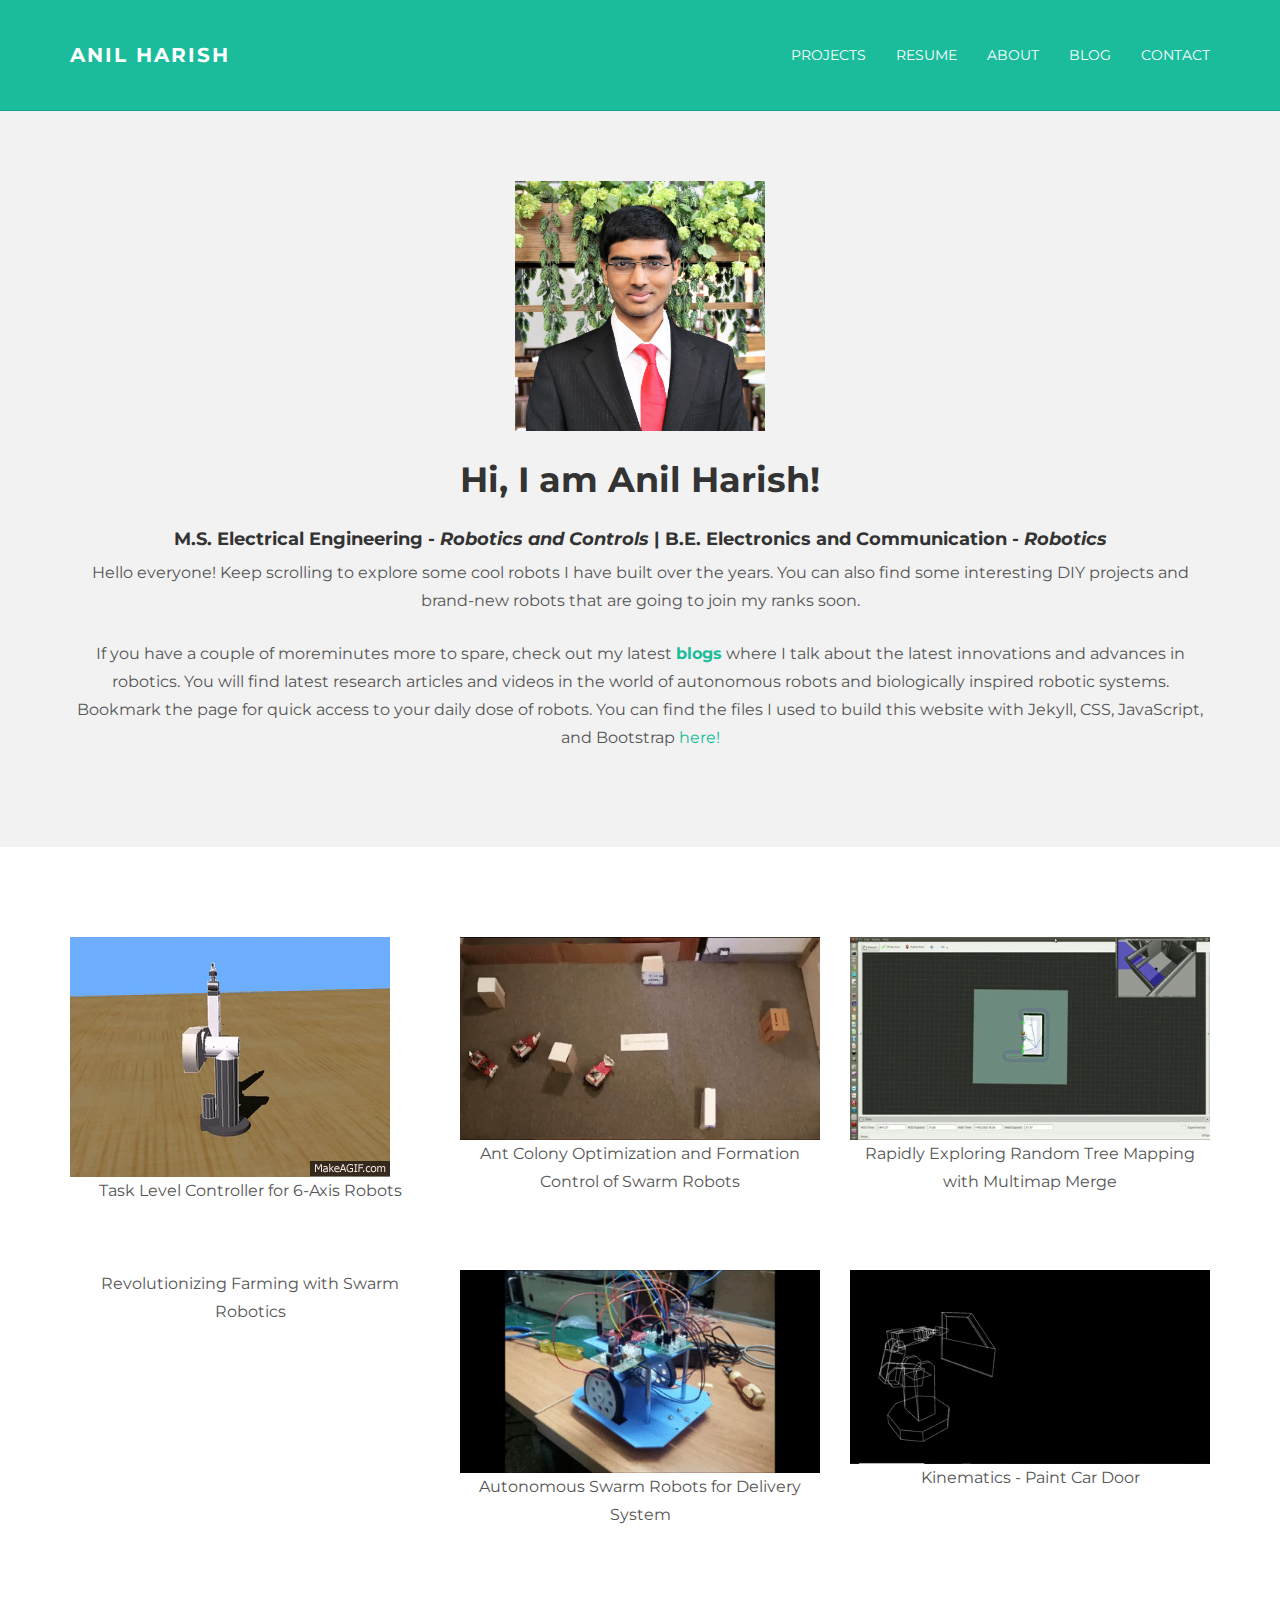
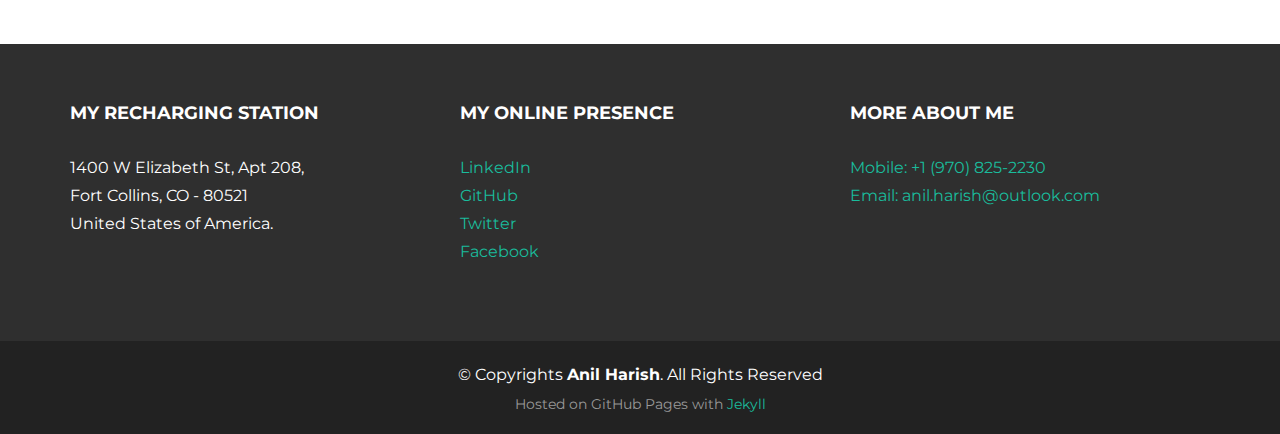
==== index.html @ 7418cc84 "Housekeeping v1.2" ====
﻿<!DOCTYPE html>
<html lang="en">
<head>
  <meta charset="utf-8">
  <title>ANIL HARISH - Welcome to My World of Robots</title>
  <meta content="width=device-width, initial-scale=1.0" name="viewport">
  <meta content="" name="keywords">
  <meta content="" name="description">

  <!-- Favicons -->
  <link href="img/favicon.png" rel="icon">
  <link href="img/apple-touch-icon.png" rel="apple-touch-icon">

  <!-- Google Fonts -->
  <link href="https://fonts.googleapis.com/css?family=Montserrat:300,400,500,700" rel="stylesheet">

  <!-- Bootstrap CSS File -->
  <link href="lib/bootstrap/css/bootstrap.min.css" rel="stylesheet">

  <!-- Libraries CSS Files -->
  <link href="lib/font-awesome/css/font-awesome.min.css" rel="stylesheet">

  <!-- Main Stylesheet File -->
  <link href="css/style.css" rel="stylesheet">

</head>

<body>

  <!-- Static navbar -->
  <div class="navbar navbar-inverse navbar-static-top">
    <div class="container">
      <div class="navbar-header">
        <button type="button" class="navbar-toggle" data-toggle="collapse" data-target=".navbar-collapse">
          <span class="icon-bar"></span>
          <span class="icon-bar"></span>
          <span class="icon-bar"></span>
        </button>
        <a class="navbar-brand" href="index.html">ANIL HARISH</a>
      </div>
      <div class="navbar-collapse collapse">
        <ul class="nav navbar-nav navbar-right">
          <li><a href="project.html">Projects</a></li>
          <li><a href="lib/docs/Anil_Harish.pdf">Resume</a></li>
          <li><a href="about.html">About</a></li>
          <li><a href="blog.html">Blog</a></li>
          <li><a href="contact.html">Contact</a></li>
        </ul>
      </div>
      <!--/.nav-collapse -->
    </div>
  </div>

  <!-- +++++ Welcome Section +++++ -->
  <div id="ww">
    <div class="container">
      <div class="row">
        <div class="col-lg-12 centered">
          <img src="img/user.jpg" width="250" height="250" alt="Anil Harish">
          <h1>Hi, I am Anil Harish!</h1>
          <h4>M.S. Electrical Engineering - <em>Robotics and Controls</em> | B.E. Electronics and Communication - <em>Robotics</em></h4>
          <p>Hello everyone! Keep scrolling to explore some cool robots I have built over the years. You can also find some interesting DIY projects and brand-new robots that are going to join my ranks soon. </p>
          <p>
              If you have a couple of moreminutes more to spare, check out my latest <a href="blog.html"><b>blogs</b></a> where I talk about the latest innovations and advances in robotics. You will find latest research articles and videos in the world of
              autonomous robots and biologically inspired robotic systems. Bookmark the page for quick access to your daily dose of robots. You can find the files I used to build this website with Jekyll, CSS, JavaScript, and Bootstrap <a href="https://github.com/anilharish/githubpages">here!</a>
          </p>
        </div>
        <!-- /col-lg-8 -->
      </div>
      <!-- /row -->
    </div>
    <!-- /container -->
  </div>
  <!-- /ww -->


  <!-- +++++ Projects Section +++++ -->

  <div class="container pt">
      <div class="row mt centered">
          <div class="col-lg-4">
              <a href="project01.html"><img class="img-responsive" src="img/portfolio/port01.gif" alt="" /></a>
              <p>Task Level Controller for 6-Axis Robots</p>
          </div>
          <div class="col-lg-4">
              <a href="project02.html"><img class="img-responsive" src="img/portfolio/port02.gif" alt="" /></a>
              <p>Ant Colony Optimization and Formation Control of Swarm Robots</p>
          </div>
          <div class="col-lg-4">
              <a href="project03.html"><img class="img-responsive" src="img/portfolio/port03.gif" alt="" /></a>
              <p>Rapidly Exploring Random Tree Mapping with Multimap Merge</p>
          </div>
      </div>
      <!-- /row -->
      <div class="row mt centered">
          <div class="col-lg-4">
              <a href="project04.html"><img class="img-responsive" src="img/portfolio/port04.gif" alt="" /></a>
              <p>Revolutionizing Farming with Swarm Robotics</p>
          </div>
          <div class="col-lg-4">
              <a href="project05.htmL"><img class="img-responsive" src="img/portfolio/port05.gif" alt="" /></a>
              <p>Autonomous Swarm Robots for Delivery System</p>
          </div>
          <div class="col-lg-4">
              <a href="project06.html"><img class="img-responsive" src="img/portfolio/port06.gif" alt="" /></a>
              <p>Kinematics - Paint Car Door</p>
          </div>
      </div>
      <!-- /row -->
  </div>
  <!-- /container -->


  <!-- +++++ Footer Section +++++ -->

  <div id="footer">
    <div class="container">
      <div class="row">
        <div class="col-lg-4">
          <h4>My Recharging Station</h4>
          <p>
            1400 W Elizabeth St, Apt 208,<br />Fort Collins, CO - 80521<br/> United States of America.
          </p>
        </div>
        <!-- /col-lg-4 -->

        <div class="col-lg-4">
          <h4>My Online Presence </h4>
          <p>
            <a href="https://linkedin.com/in/anilharish/">LinkedIn</a><br/>
            <a href="https://github.com/anilharish">GitHub</a><br/>
            <a href="https://twitter.com/anilh92">Twitter</a><br/>
            <a href="https://www.facebook.com/MY.TIME.IS.N0W">Facebook</a>
          </p>
        </div>
        <!-- /col-lg-4 -->

        <div class="col-lg-4">
          <h4>More About Me</h4>
          <p>
              <a>Mobile: +1 (970) 825-2230</a><br />
              <a>Email:  anil.harish@outlook.com</a>
          </p>
        </div>
        <!-- /col-lg-4 -->
      </div>
    </div>
  </div>

  <div id="copyrights">
    <div class="container">
      <p>
        &copy; Copyrights <strong>Anil Harish</strong>. All Rights Reserved
      </p>
      <div class="credits">
        Hosted on GitHub Pages with <a href="http://jekyllrb.com">Jekyll</a>
      </div>
    </div>
  </div>
  <!-- / copyrights -->

  <!-- JavaScript Libraries -->
  <script src="lib/jquery/jquery.min.js"></script>
  <script src="lib/bootstrap/js/bootstrap.min.js"></script>
  <script src="lib/php-mail-form/validate.js"></script>
  <script src="lib/easing/easing.min.js"></script>

  <!-- Template Main Javascript File -->
  <script src="js/main.js"></script>

</body>
</html>
---- css/style.css ----
/**
* Template Name: Stanley
* Template URL: https://templatemag.com/stanley-bootstrap-freelancer-template/
* Author: TemplateMag.com
* License: https://templatemag.com/license/
*/

body {
  background-color: #ffffff;
  font-family: 'Montserrat', sans-serif;
  font-weight: 400;
  font-size: 14px;
  color: #555;
  -webkit-font-smoothing: antialiased;
  -webkit-overflow-scrolling: touch;
}

/* Titles */

h1, h2, h3, h4, h5, h6 {
  font-family: 'Montserrat', sans-serif;
  font-weight: 700;
  color: #333;
}

h1 {
  font-size: 35px;
  margin-top: 30px;
  margin-bottom: 30px;
}

/* Paragraph & Typographic */

p {
  line-height: 28px;
  margin-bottom: 25px;
  font-size: 16px;
}

.centered {
  text-align: center;
}

code {
    font-family: 'Courier New';
}

/* Links */

a {
  color: #1abc9c;
  word-wrap: break-word;
  -webkit-transition: color 0.1s ease-in, background 0.1s ease-in;
  -moz-transition: color 0.1s ease-in, background 0.1s ease-in;
  -ms-transition: color 0.1s ease-in, background 0.1s ease-in;
  -o-transition: color 0.1s ease-in, background 0.1s ease-in;
  transition: color 0.1s ease-in, background 0.1s ease-in;
}

a:hover, a:focus {
  color: #7b7b7b;
  text-decoration: none;
  outline: 0;
}

a:before, a:after {
  -webkit-transition: color 0.1s ease-in, background 0.1s ease-in;
  -moz-transition: color 0.1s ease-in, background 0.1s ease-in;
  -ms-transition: color 0.1s ease-in, background 0.1s ease-in;
  -o-transition: color 0.1s ease-in, background 0.1s ease-in;
  transition: color 0.1s ease-in, background 0.1s ease-in;
}

hr {
  display: block;
  height: 1px;
  border: 0;
  border-top: 1px solid #ccc;
  margin: 1em 0;
  padding: 0;
}

.navbar {
  text-transform: uppercase;
  margin-bottom: 0px;
}

.navbar-inverse {
  padding: 30px 0;
}

@media (max-width: 768px ) {
  .navbar-inverse {
    padding: 15px 0;
  }
}
.navbar-inverse {
  background-color: #1abc9c;
  border-color: #16a085;
}

.navbar-inverse .navbar-nav>li>a {
  color: white;
}

.navbar-inverse .navbar-nav>li>a:hover {
  color: #222222;
}

.navbar-brand {
  font-weight: 700;
  font-size: 20px;
  letter-spacing: 2px;
}

.navbar-inverse .navbar-brand {
  color: white;
}

.navbar-inverse .navbar-toggle {
  border-color: transparent;
}

.progress-bar-theme {
  background-color: #1abc9c;
}

/* Helpers */

.mt {
  margin-top: 40px;
  margin-bottom: 40px;
}

.pt {
  padding-top: 50px;
  padding-bottom: 50px;
}

/* +++++ WRAP SECTIONS +++++ */

#ww {
  padding-top: 70px;
  padding-bottom: 70px;
  background-color: #f2f2f2;
}

#footer {
  background-color: #2f2f2f;
  padding-top: 50px;
  padding-bottom: 50px;
}

#footer p {
  color: white;
}

#footer h4 {
  color: white;
  text-transform: uppercase;
  padding-bottom: 20px;
}

/* +++++ Color Wraps / Blog Page +++++ */

#grey {
  padding-top: 60px;
  padding-bottom: 60px;
  background-color: #f2f2f2;
}

#white {
  padding-top: 60px;
  padding-bottom: 60px;
  background-color: #ffffff;
}

/* Blog Date*/

bd {
  font-size: 12px;
  text-transform: uppercase;
  color: #d2d2d2;
  font-weight: 700;
}

/* Blog Author*/

ba {
  font-size: 12px;
  text-transform: uppercase;
}

/* Blog Quote */

.bq {
  font-size: 22px;
  padding-top: 30px;
}

/* Blog Tags */

bt {
  font-size: 12px;
}

/* ================== PORTFOLIO IMAGES HOVER EFFECT ================== */

/* Effects also are controled by hover.zoom.js */

.zoom {
  display: block;
  position: relative;
  overflow: hidden;
  background: transparent url(../img/loader.gif) no-repeat center;
}

.zoomOverlay {
  position: absolute;
  top: 0;
  left: 0;
  bottom: 0;
  right: 0;
  display: none;
  background-image: url(../img/zoom.png);
  background-repeat: no-repeat;
  background-position: center;
}

.zoom2 {
  opacity: 1;
}

.zoom2:hover {
  opacity: 0.5;
}

/* glyphicon Configuration */

.glyphicon {
  font-size: 40px;
  color: #1abc9c;
}

/* Contact Form */

#contact {
  padding: 40px 0;
}

.contact-form {}

.contact-form label {
  color: #999;
}

.contact-form input, .contact-form textarea {
  padding: 10px 12px;
  border-radius: 0;
  box-shadow: none;
  font-size: 14px;
  height: auto;
}

.contact-form .form-send {
  text-align: center;
}

.contact-form .form-send button {
  background: #1abc9c;
  border: 0;
  padding: 10px 30px;
  color: #fff;
  transition: 0.4s;
  cursor: pointer;
}

.contact-form .form-send button:hover {
  background: #1de0ba;
}

.contact-form .validate {
  display: none;
  color: red;
  margin: 0 0 15px 0;
  font-weight: 400;
  font-size: 13px;
}

.contact-form .loading {
  display: none;
  color: #555;
  background: #fff;
  text-align: center;
  padding: 15px;
  margin: 15px 0;
}

.contact-form .loading:before {
  content: "";
  display: inline-block;
  border-radius: 50%;
  width: 24px;
  height: 24px;
  border: 3px solid #18d26e;
  border-top-color: #eee;
  -webkit-animation: animate-loading 1s linear infinite;
  animation: animate-loading 1s linear infinite;
}

@-webkit-keyframes animate-loading {
  0% {
    -webkit-transform: rotate(0deg);
    transform: rotate(0deg);
  }

  100% {
    -webkit-transform: rotate(360deg);
    transform: rotate(360deg);
  }
}

@keyframes animate-loading {
  0% {
    -webkit-transform: rotate(0deg);
    transform: rotate(0deg);
  }

  100% {
    -webkit-transform: rotate(360deg);
    transform: rotate(360deg);
  }
}

.contact-form .error-message {
  display: none;
  color: #fff;
  background: #ed3c0d;
  text-align: center;
  padding: 15px;
  font-weight: 600;
  margin: 15px 0;
}

.contact-form .sent-message {
  display: none;
  color: #fff;
  background: #18d26e;
  text-align: center;
  padding: 15px;
  font-weight: 600;
  margin: 15px 0;
}

/* Copyrights */

#copyrights {
  background: #222222;
  padding: 20px 0;
  text-align: center;
}

#copyrights p {
  margin-bottom: 5px;
  color: #fff;
}

#copyrights a {
  color: #1abc9c;
}

.credits {
  color: #999;
}
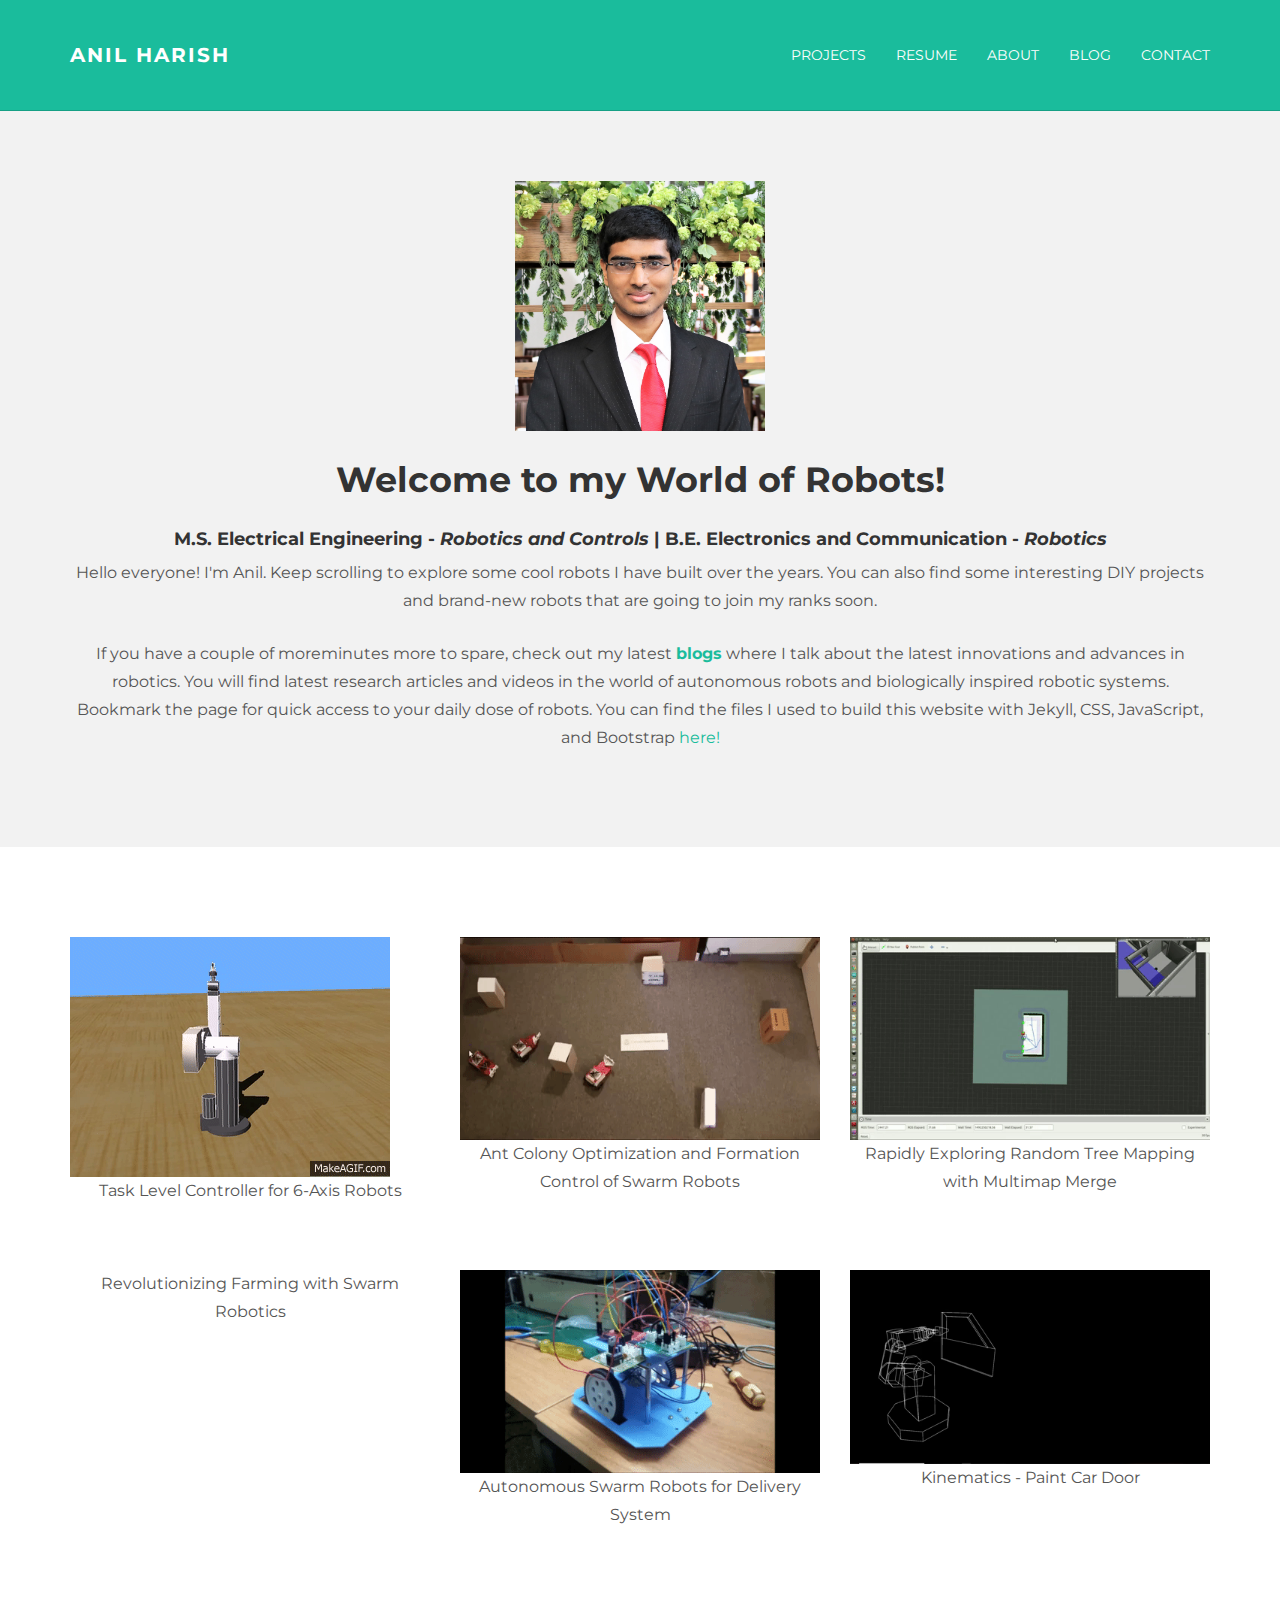
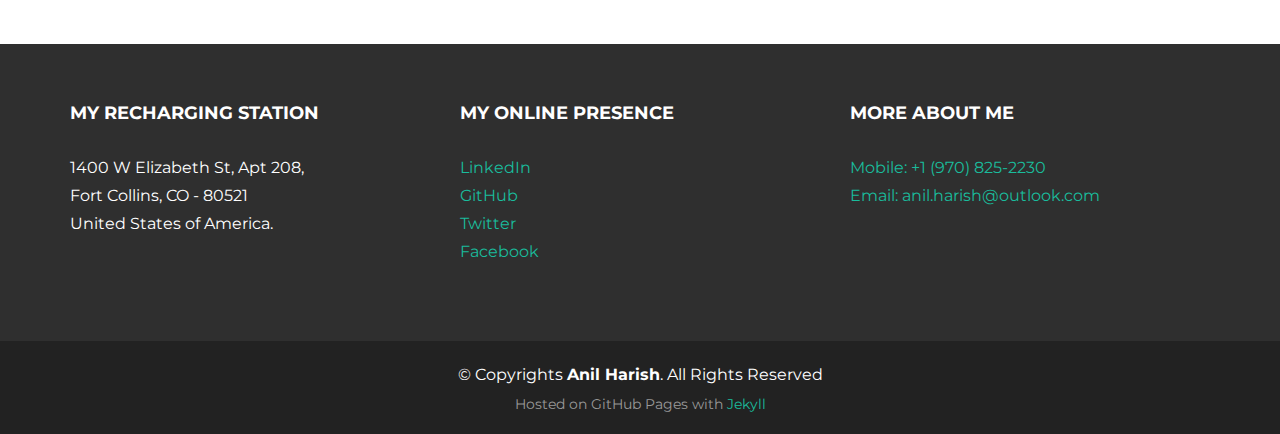
==== commit 739eb983: "Housekeeping v1.5" ====
--- a/index.html
+++ b/index.html
@@ -57,12 +57,12 @@
       <div class="row">
         <div class="col-lg-12 centered">
           <img src="img/user.jpg" width="250" height="250" alt="Anil Harish">
-          <h1>Hi, I am Anil Harish!</h1>
+          <h1>Welcome to my World of Robots!</h1>
           <h4>M.S. Electrical Engineering - <em>Robotics and Controls</em> | B.E. Electronics and Communication - <em>Robotics</em></h4>
-          <p>Hello everyone! Keep scrolling to explore some cool robots I have built over the years. You can also find some interesting DIY projects and brand-new robots that are going to join my ranks soon. </p>
+          <p>Hello everyone! I'm Anil. Keep scrolling to explore some cool robots I have built over the years. You can also find some interesting DIY projects and brand-new robots that are going to join my ranks soon. </p>
           <p>
               If you have a couple of moreminutes more to spare, check out my latest <a href="blog.html"><b>blogs</b></a> where I talk about the latest innovations and advances in robotics. You will find latest research articles and videos in the world of
-              autonomous robots and biologically inspired robotic systems. Bookmark the page for quick access to your daily dose of robots. You can find the files I used to build this website with Jekyll, CSS, JavaScript, and Bootstrap <a href="https://github.com/anilharish/githubpages">here!</a>
+              autonomous robots and biologically inspired robotic systems. Bookmark the page for quick access to your daily dose of robots. You can find the files I used to build this website with Jekyll, CSS, JavaScript, and Bootstrap <a href="https://github.com/anilharish/anilharish.github.io">here!</a>
           </p>
         </div>
         <!-- /col-lg-8 -->
@@ -98,7 +98,7 @@
               <p>Revolutionizing Farming with Swarm Robotics</p>
           </div>
           <div class="col-lg-4">
-              <a href="project05.htmL"><img class="img-responsive" src="img/portfolio/port05.gif" alt="" /></a>
+              <a href="project05.html"><img class="img-responsive" src="img/portfolio/port05.gif" alt="" /></a>
               <p>Autonomous Swarm Robots for Delivery System</p>
           </div>
           <div class="col-lg-4">
--- a/css/style.css
+++ b/css/style.css
@@ -1,9 +1,3 @@
-/**
-* Template Name: Stanley
-* Template URL: https://templatemag.com/stanley-bootstrap-freelancer-template/
-* Author: TemplateMag.com
-* License: https://templatemag.com/license/
-*/
 
 body {
   background-color: #ffffff;
@@ -38,7 +32,8 @@
 }
 
 .centered {
-  text-align: center;
+    text-align: center;
+    list-style-position: inside;
 }
 
 code {
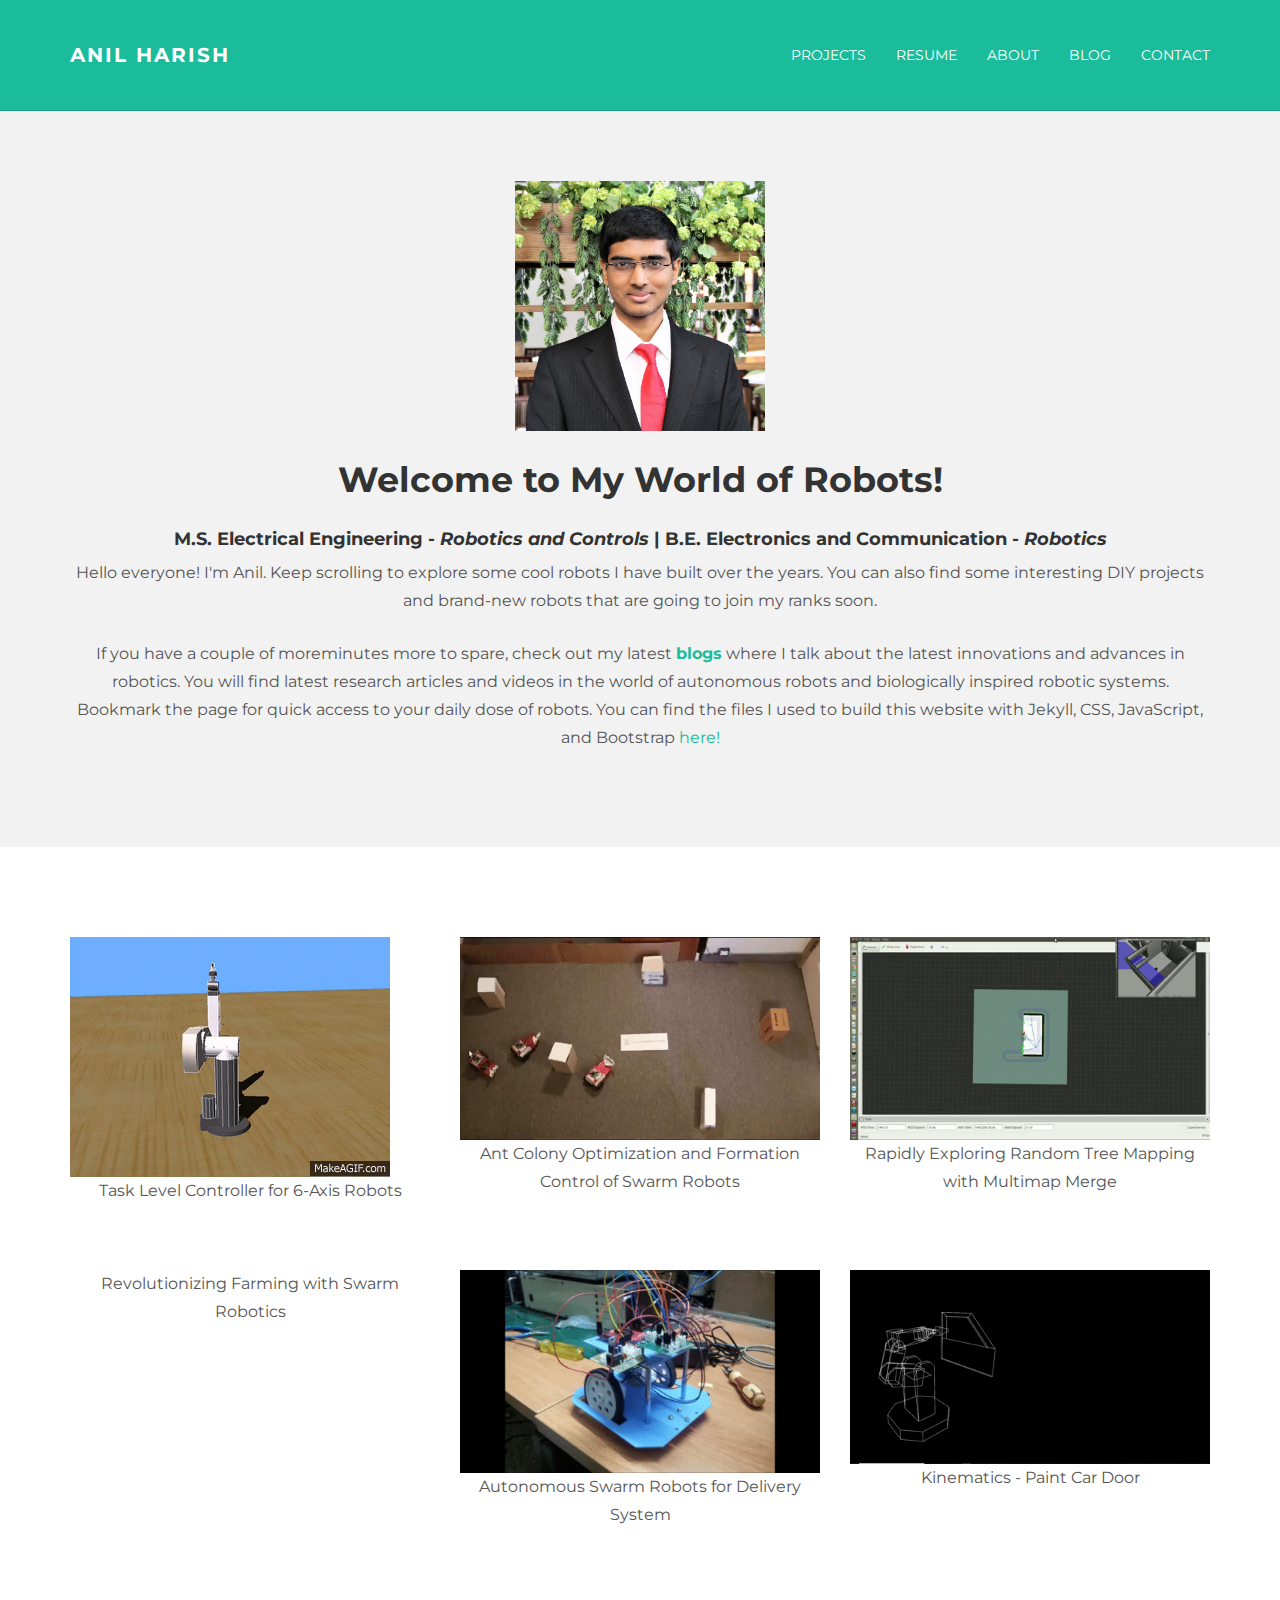
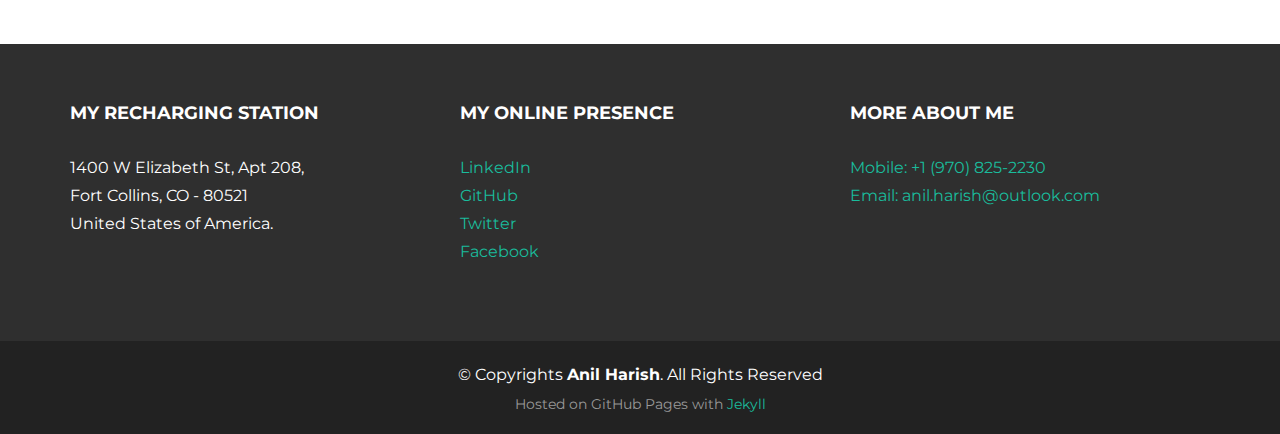
==== commit b46c9761: "Housekeeping v1.6" ====
--- a/index.html
+++ b/index.html
@@ -57,7 +57,7 @@
       <div class="row">
         <div class="col-lg-12 centered">
           <img src="img/user.jpg" width="250" height="250" alt="Anil Harish">
-          <h1>Welcome to my World of Robots!</h1>
+          <h1>Welcome to My World of Robots!</h1>
           <h4>M.S. Electrical Engineering - <em>Robotics and Controls</em> | B.E. Electronics and Communication - <em>Robotics</em></h4>
           <p>Hello everyone! I'm Anil. Keep scrolling to explore some cool robots I have built over the years. You can also find some interesting DIY projects and brand-new robots that are going to join my ranks soon. </p>
           <p>
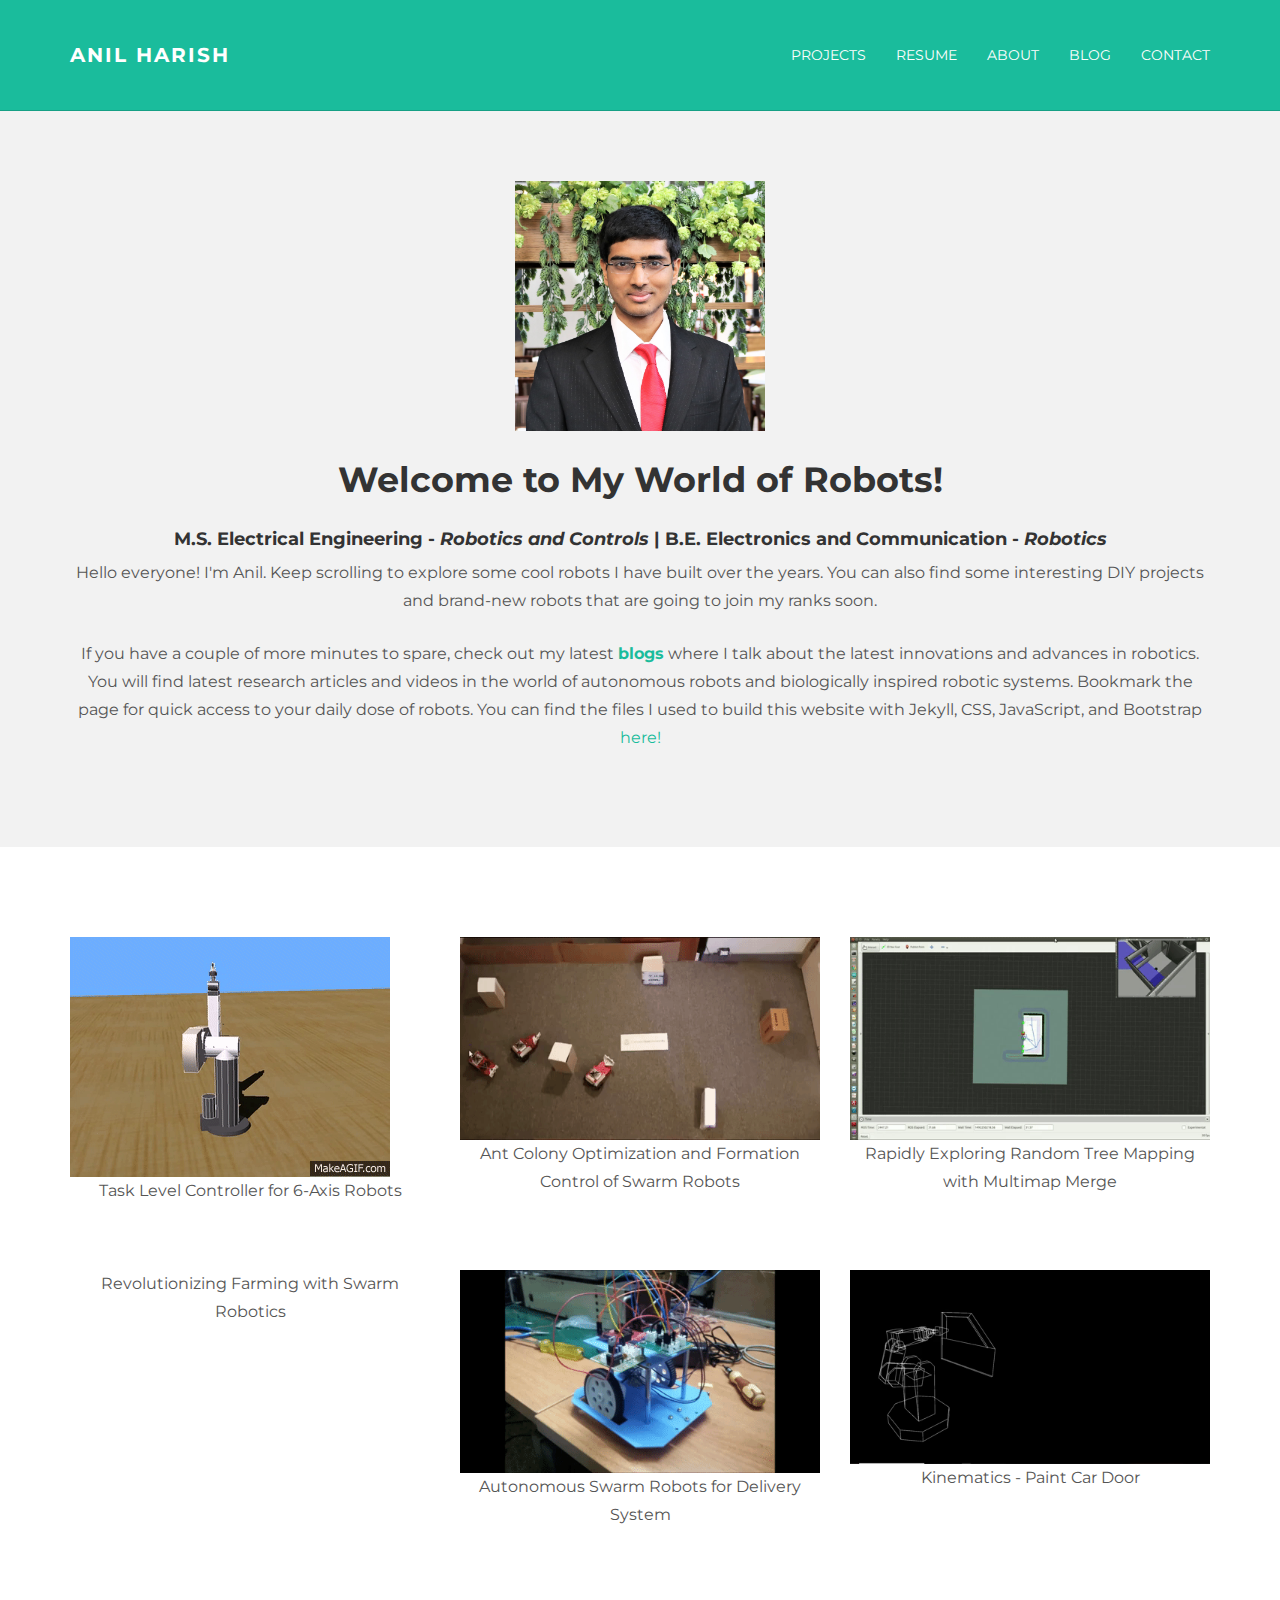
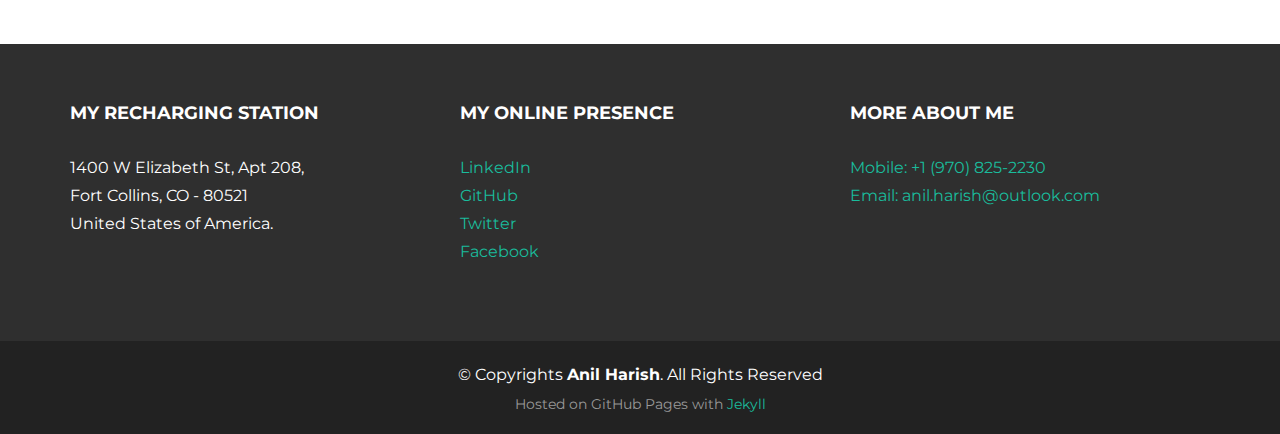
==== commit 770a67b0: "Housekeeping v1.7" ====
--- a/index.html
+++ b/index.html
@@ -61,7 +61,7 @@
           <h4>M.S. Electrical Engineering - <em>Robotics and Controls</em> | B.E. Electronics and Communication - <em>Robotics</em></h4>
           <p>Hello everyone! I'm Anil. Keep scrolling to explore some cool robots I have built over the years. You can also find some interesting DIY projects and brand-new robots that are going to join my ranks soon. </p>
           <p>
-              If you have a couple of moreminutes more to spare, check out my latest <a href="blog.html"><b>blogs</b></a> where I talk about the latest innovations and advances in robotics. You will find latest research articles and videos in the world of
+              If you have a couple of more minutes to spare, check out my latest <a href="blog.html"><b>blogs</b></a> where I talk about the latest innovations and advances in robotics. You will find latest research articles and videos in the world of
               autonomous robots and biologically inspired robotic systems. Bookmark the page for quick access to your daily dose of robots. You can find the files I used to build this website with Jekyll, CSS, JavaScript, and Bootstrap <a href="https://github.com/anilharish/anilharish.github.io">here!</a>
           </p>
         </div>
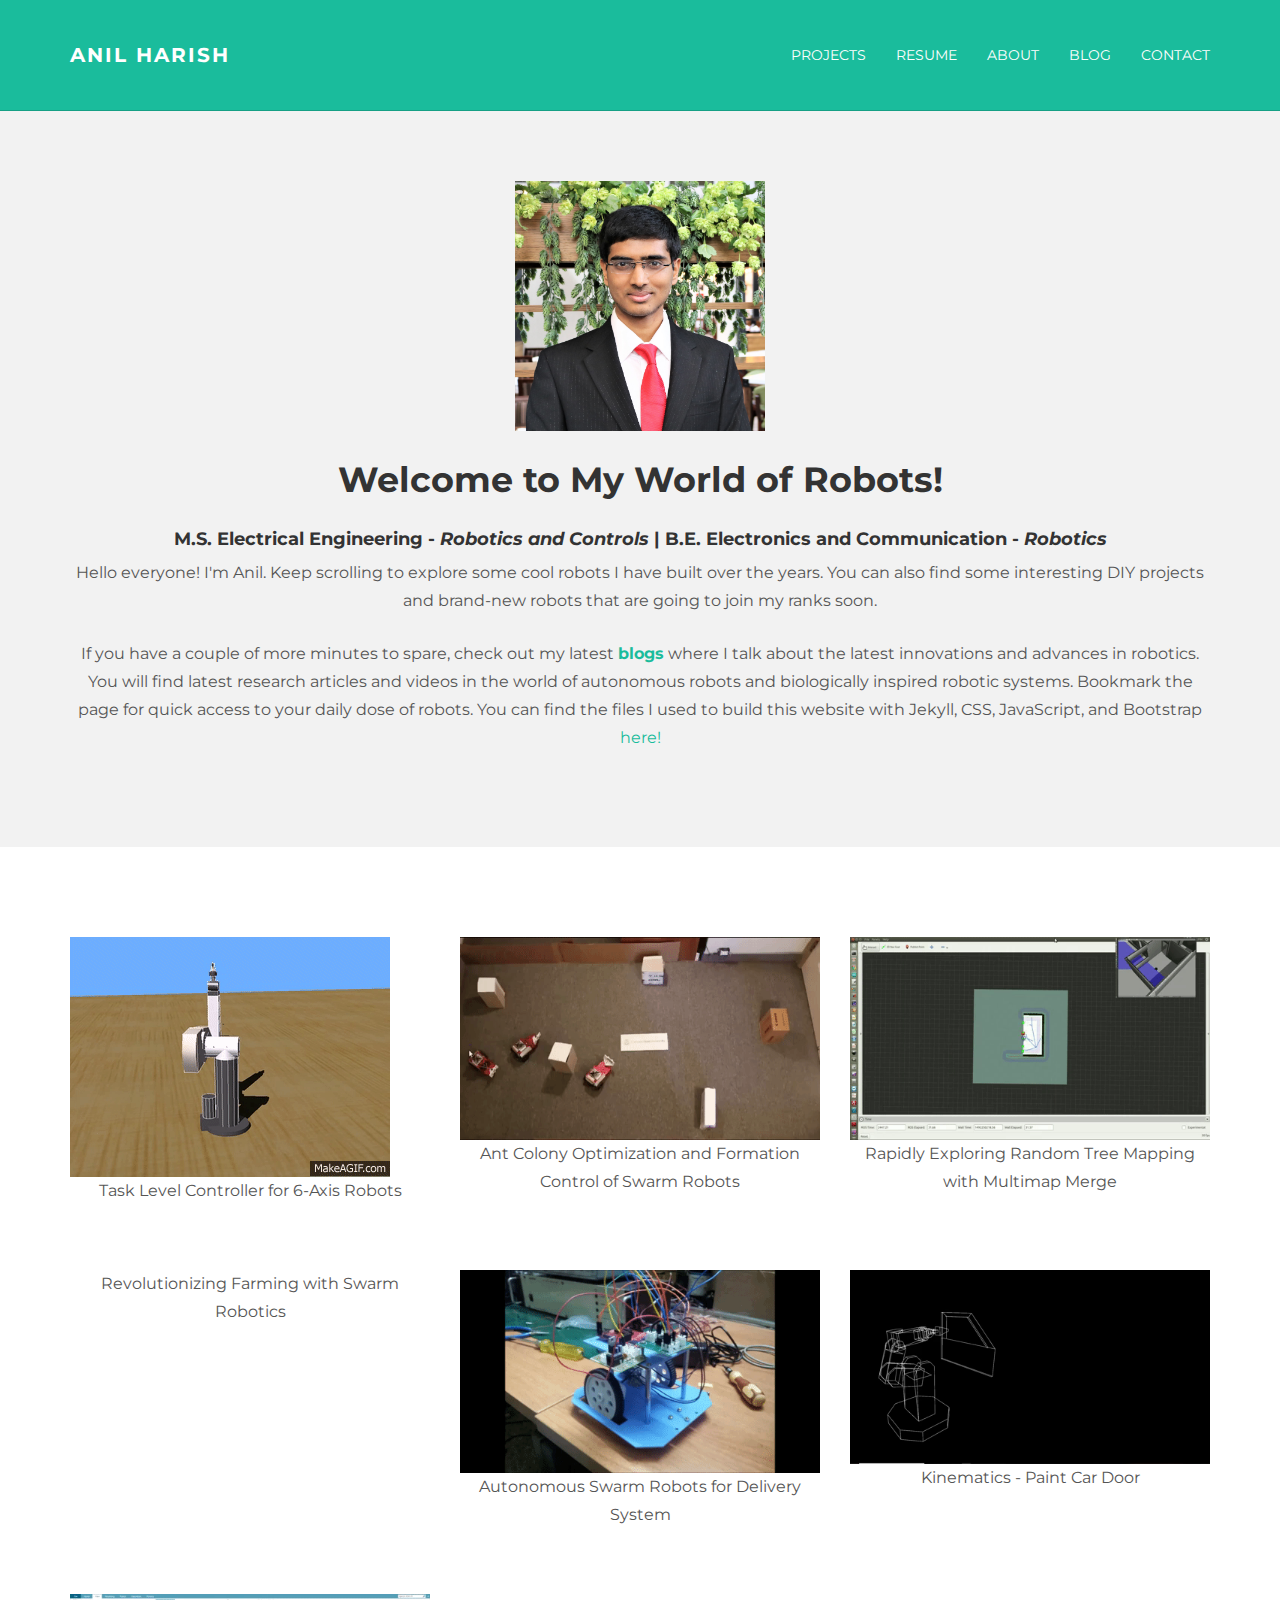
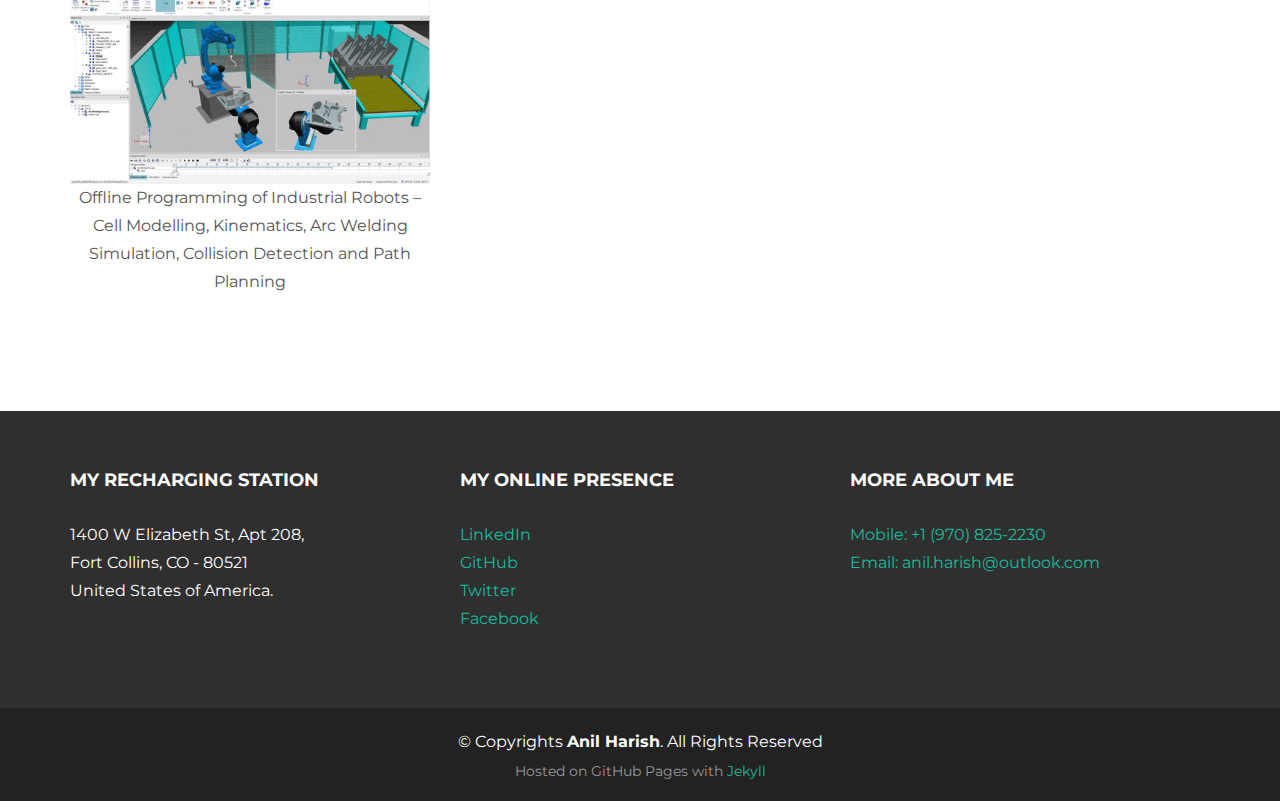
==== commit 3c043916: "Added New Project - OLP Industrial Robots" ====
--- a/index.html
+++ b/index.html
@@ -107,6 +107,14 @@
           </div>
       </div>
       <!-- /row -->
+      <!-- /row -->
+      <div class="row mt centered">
+          <div class="col-lg-4 centered">
+              <a href="project07.html"><img class="img-responsive" src="img/portfolio/port07.gif" alt="" /></a>
+              <p>Offline Programming of Industrial Robots – Cell Modelling, Kinematics, Arc Welding Simulation, Collision Detection and Path Planning</p>
+          </div>
+      </div>
+      <!-- /row -->
   </div>
   <!-- /container -->
 
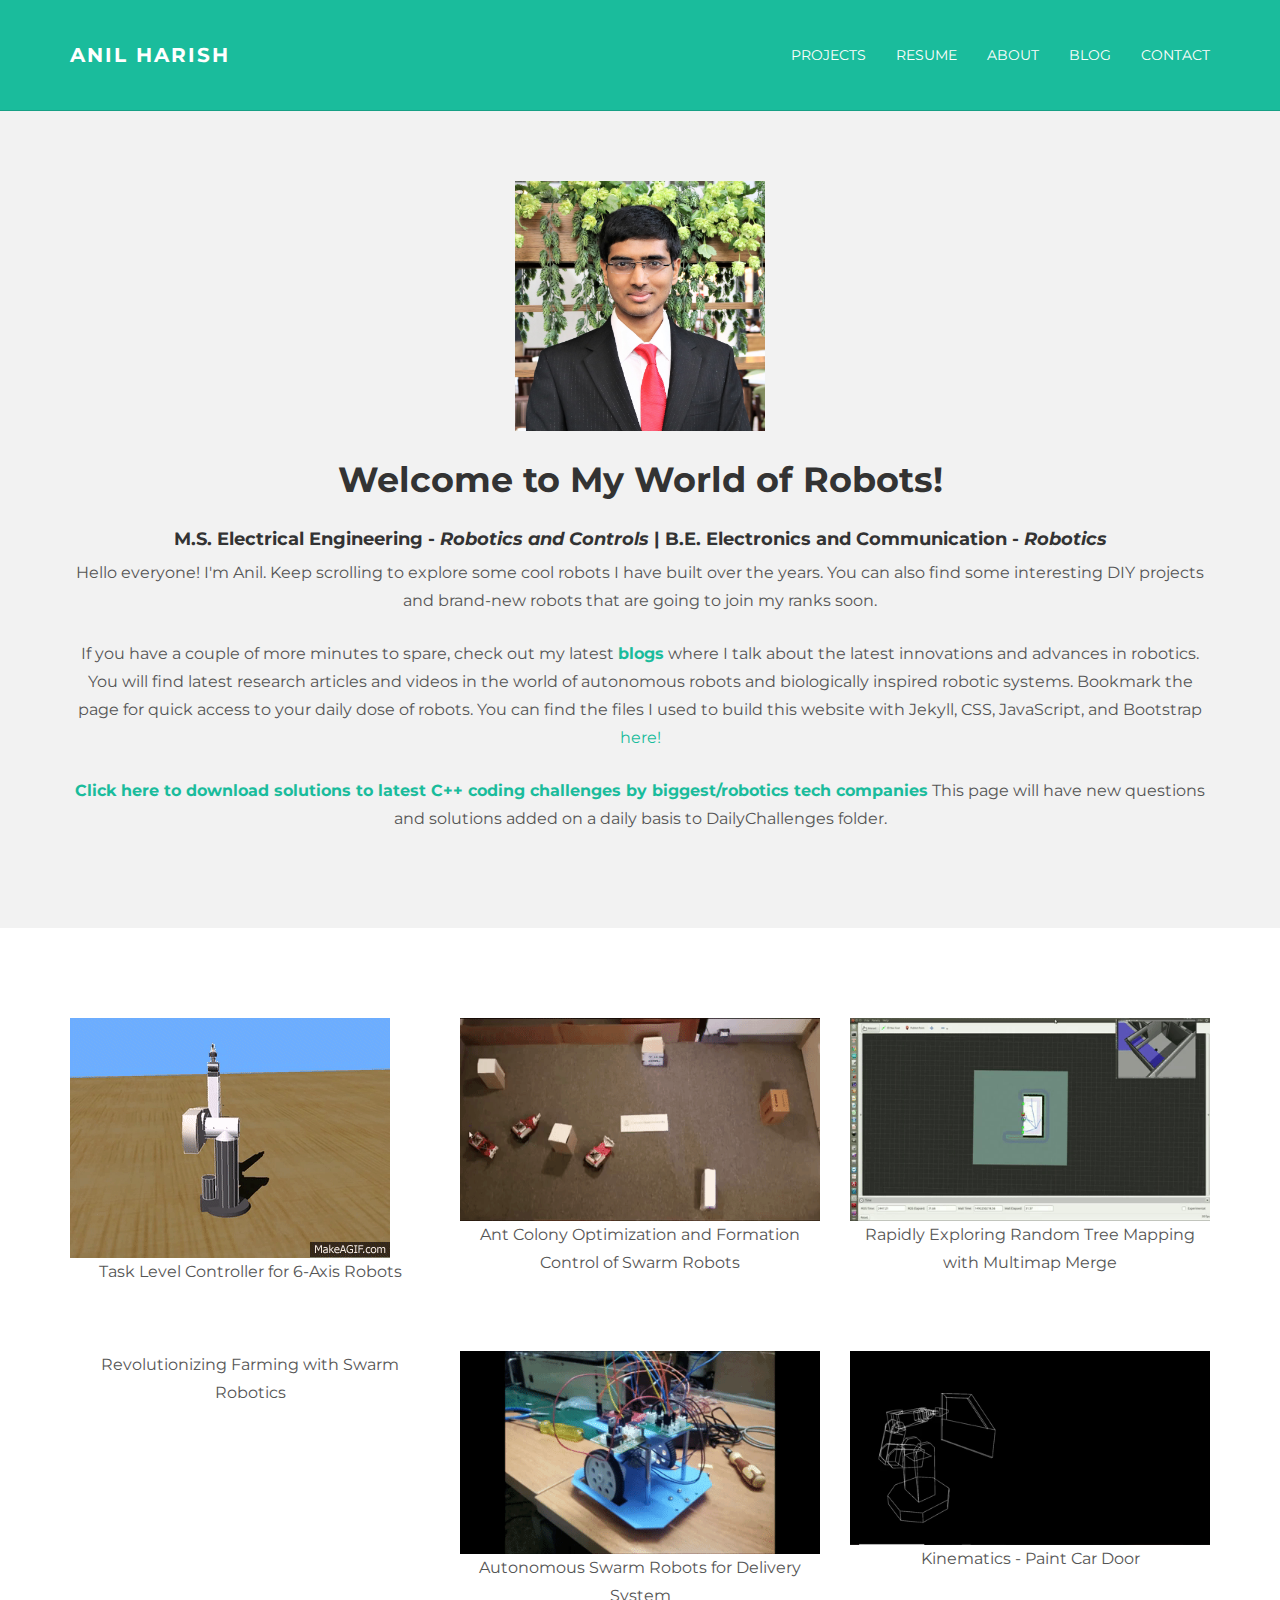
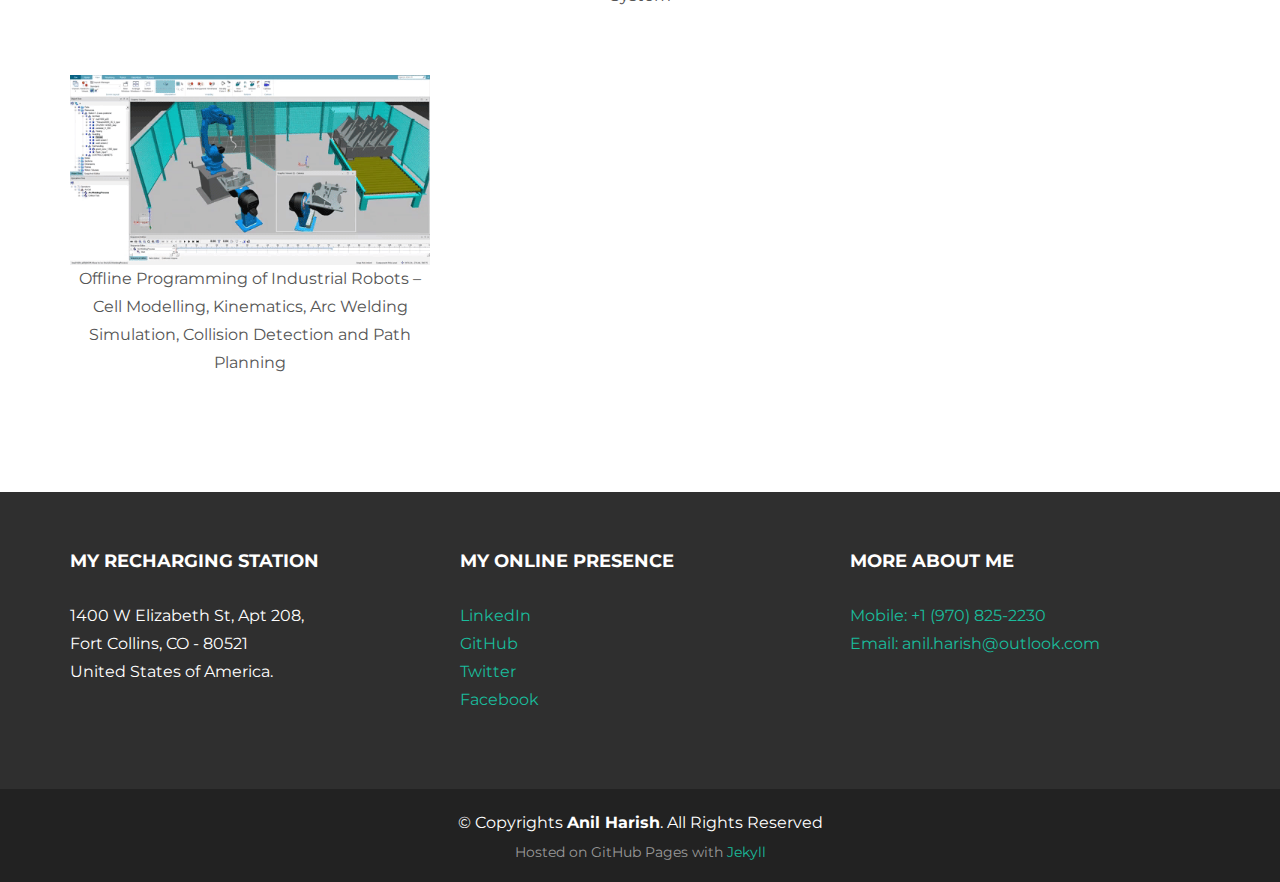
==== commit c97d5300: "Added Link to C++ Coding Challenges" ====
--- a/index.html
+++ b/index.html
@@ -55,16 +55,19 @@
   <div id="ww">
     <div class="container">
       <div class="row">
-        <div class="col-lg-12 centered">
-          <img src="img/user.jpg" width="250" height="250" alt="Anil Harish">
-          <h1>Welcome to My World of Robots!</h1>
-          <h4>M.S. Electrical Engineering - <em>Robotics and Controls</em> | B.E. Electronics and Communication - <em>Robotics</em></h4>
-          <p>Hello everyone! I'm Anil. Keep scrolling to explore some cool robots I have built over the years. You can also find some interesting DIY projects and brand-new robots that are going to join my ranks soon. </p>
-          <p>
-              If you have a couple of more minutes to spare, check out my latest <a href="blog.html"><b>blogs</b></a> where I talk about the latest innovations and advances in robotics. You will find latest research articles and videos in the world of
-              autonomous robots and biologically inspired robotic systems. Bookmark the page for quick access to your daily dose of robots. You can find the files I used to build this website with Jekyll, CSS, JavaScript, and Bootstrap <a href="https://github.com/anilharish/anilharish.github.io">here!</a>
-          </p>
-        </div>
+          <div class="col-lg-12 centered">
+              <img src="img/user.jpg" width="250" height="250" alt="Anil Harish">
+              <h1>Welcome to My World of Robots!</h1>
+              <h4>M.S. Electrical Engineering - <em>Robotics and Controls</em> | B.E. Electronics and Communication - <em>Robotics</em></h4>
+              <p>Hello everyone! I'm Anil. Keep scrolling to explore some cool robots I have built over the years. You can also find some interesting DIY projects and brand-new robots that are going to join my ranks soon. </p>
+              <p>
+                  If you have a couple of more minutes to spare, check out my latest <a href="blog.html"><b>blogs</b></a> where I talk about the latest innovations and advances in robotics. You will find latest research articles and videos in the world of
+                  autonomous robots and biologically inspired robotic systems. Bookmark the page for quick access to your daily dose of robots. You can find the files I used to build this website with Jekyll, CSS, JavaScript, and Bootstrap <a href="https://github.com/anilharish/anilharish.github.io">here!</a>
+              </p>
+              <p>
+                  <a href="https://github.com/anilharish/CodingChallenges"><b>Click here to download solutions to latest C++ coding challenges by biggest/robotics tech companies</b></a> This page will have new questions and solutions added on a daily basis to DailyChallenges folder.
+              </p>
+          </div>
         <!-- /col-lg-8 -->
       </div>
       <!-- /row -->
